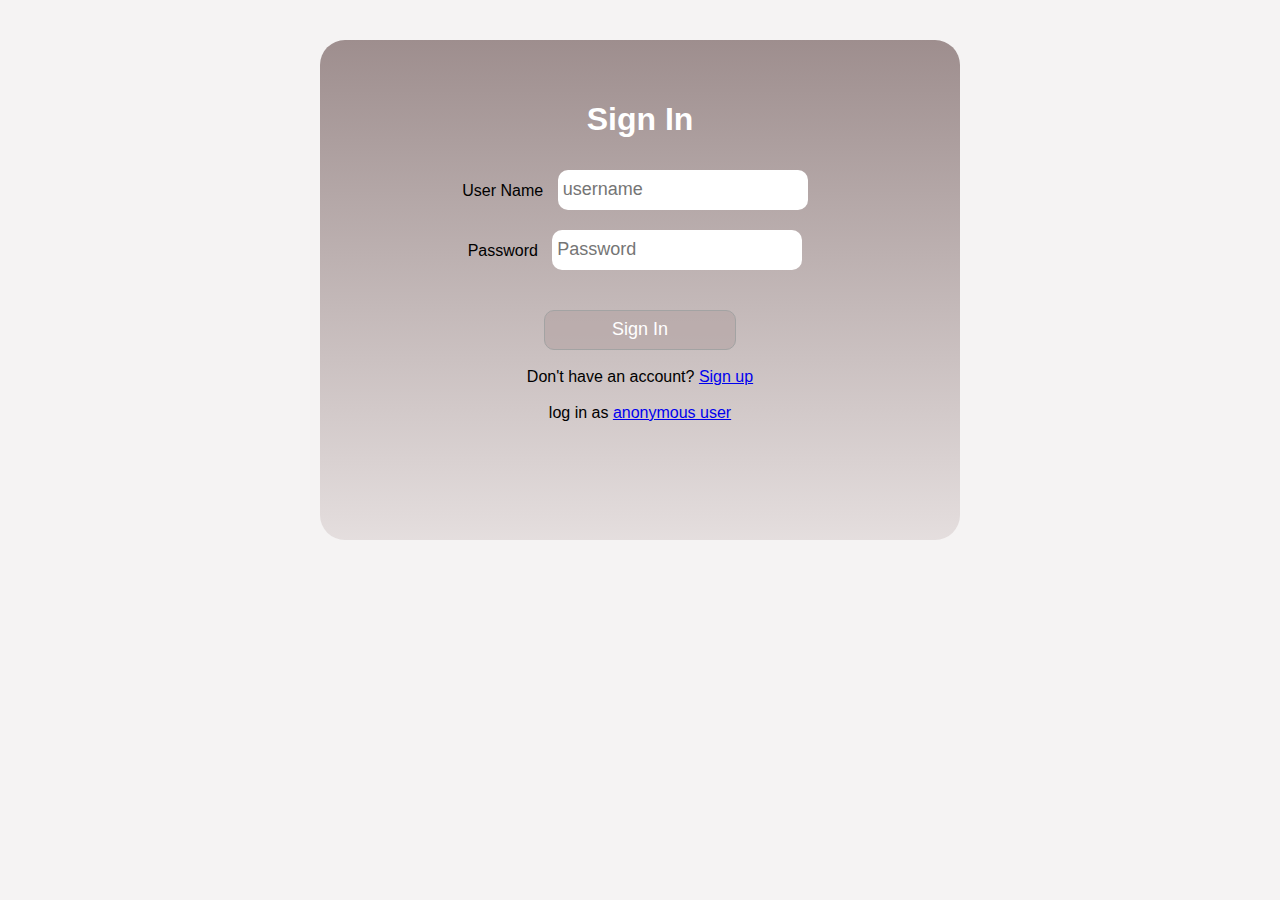
==== client/signIn.html @ ffec6d57 "add anonymous user to signIn.html" ====
<!DOCTYPE html>
<html>

<head>
    <title>Sign In</title>
    <meta name="viewport" content="width = device-width, initial-Scale = 1.0" />
    <meta charset="UTF-8" />
    <link href="styleSignIn.css" rel="stylesheet" type="text/css">
</head>

<body>
    <div class="mainDiv">
        <div class="header">
            <h1>Sign In</h1>
        </div>
        <div>
            <label class="label">User Name</label>
            <input type="text" id="userName" class="input" placeholder="username">
        </div>
        <div>
            <label class="label">Password</label>
            <input type="password" id="password" class="input" placeholder="Password">
        </div>
        <div>
            <button class="Btn" id="signInBtn">Sign In</button>
        </div>
        <div>
            <br>
            <label>Don't have an account? <a href="http://localhost:8081/signUp.html"> Sign up </a></label>
        </div>
        <div>
            <br>
            <label id = "anonymous"> log in as <a href="http://localhost:8081/index.html"> anonymous user </a></label>
        </div>
    </div>
    <script src="signIn.js"></script>
</body>

</html>
---- client/styleSignIn.css ----
* {
    box-sizing: border-box;
}

body {
    margin: 0;
    font-family: Arial, Helvetica, sans-serif;
    padding: 0;
    background-color: #cabdbd30; 
    /* background-image: linear-gradient(#b4a6a6, #cabdbd80); */
    background-repeat: no-repeat;
}

.header {
    text-align: center;
    color: white;
    /* margin: 40px; */
    padding-top: 40px;
}

.mainDiv{
    width: 50%;
    height: 500px;
    background-color: white;
    background-image: linear-gradient(#9e8e8e, #cabdbd80);
    margin: auto;
    border-radius: 25px;
    text-align: center;
    margin-top: 40px;
}

#userName, #password, #fullName {
    border-radius: 10px;
    width: 250px;
    height: 40px;
    font-size: large;
    padding: 5px;
    margin: 10px;
    border: none;
     /* box-shadow: 0 4px 8px 0 rgb(0 0 0 / 15%), 0 6px 20px 0 rgba(0, 0, 0, 0.19);  */
}

.input:hover{
    box-shadow: 0 4px 8px 0 rgb(0 0 0 / 65%), 0 6px 20px 0 rgba(0, 0, 0, 0.19);
}

.Btn {
    border-radius: 10px;
    background-color: #b4a6a6a8;
    border: 1px solid #a3a3a3;
    width: 30%;
    height: 40px;
    font-size: large;  
    color: white;
    margin-top: 30px;
}

.Btn:hover{
background-color: #b4a6a6;
box-shadow: 0 4px 8px 0 rgb(0 0 0 / 65%), 0 6px 20px 0 rgba(0, 0, 0, 0.19);
}

.Btn:active{
    border: none;
}

@media screen and (max-width: 568px) {
    
.label {
    display: inherit;
    text-align: left;
    margin-left: 30px;
}

#userName, #password, #fullName{
    width: 80%;
}
.mainDiv{
    width: 70%;

}
.Btn{
    width: 50%;
}

}
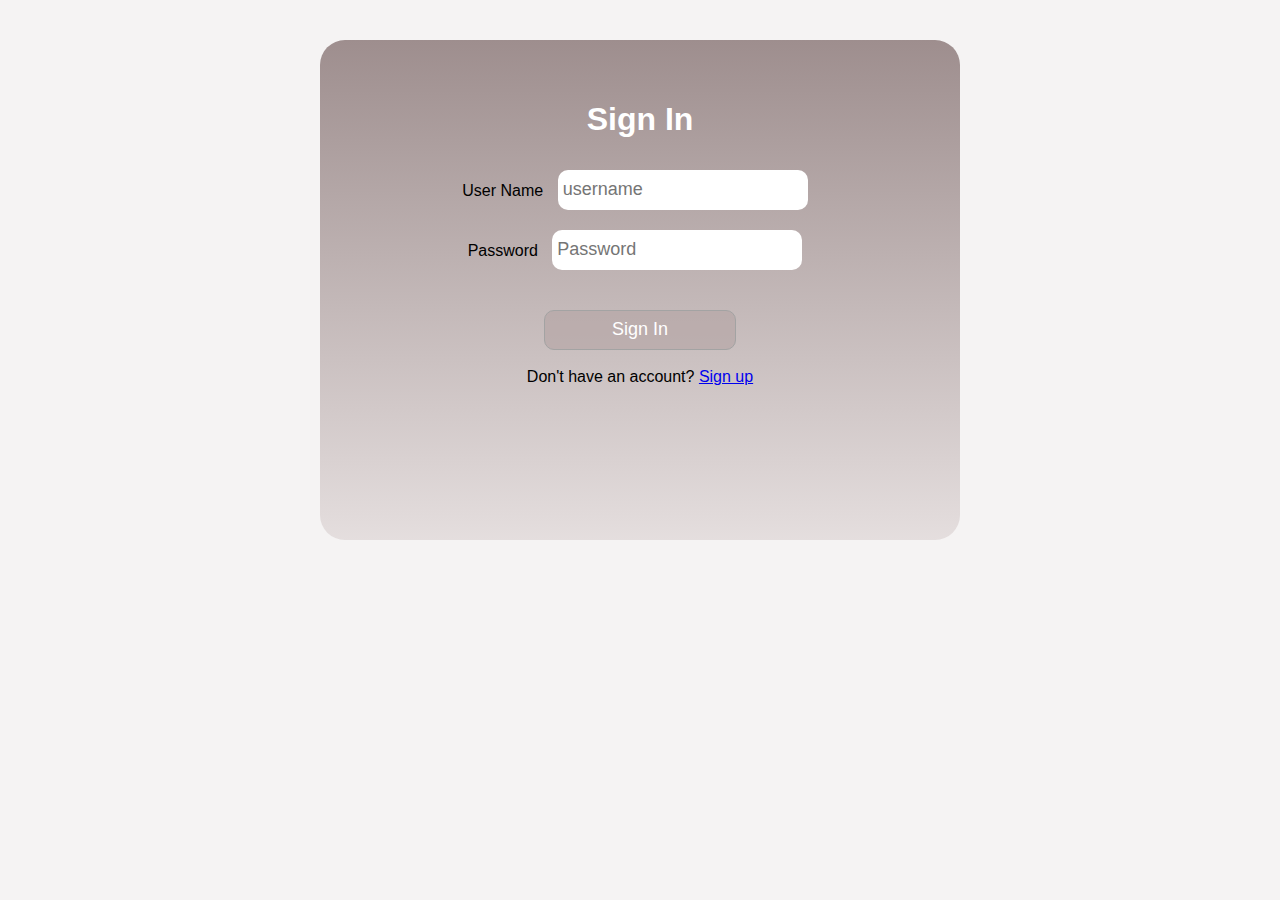
==== commit ce9bfdb1: "delete .html from url" ====
--- a/client/signIn.html
+++ b/client/signIn.html
@@ -26,11 +26,7 @@
         </div>
         <div>
             <br>
-            <label>Don't have an account? <a href="http://localhost:8081/signUp.html"> Sign up </a></label>
-        </div>
-        <div>
-            <br>
-            <label id = "anonymous"> log in as <a href="http://localhost:8081/index.html"> anonymous user </a></label>
+            <label>Don't have an account? <a href="signUp"> Sign up </a></label>
         </div>
     </div>
     <script src="signIn.js"></script>
